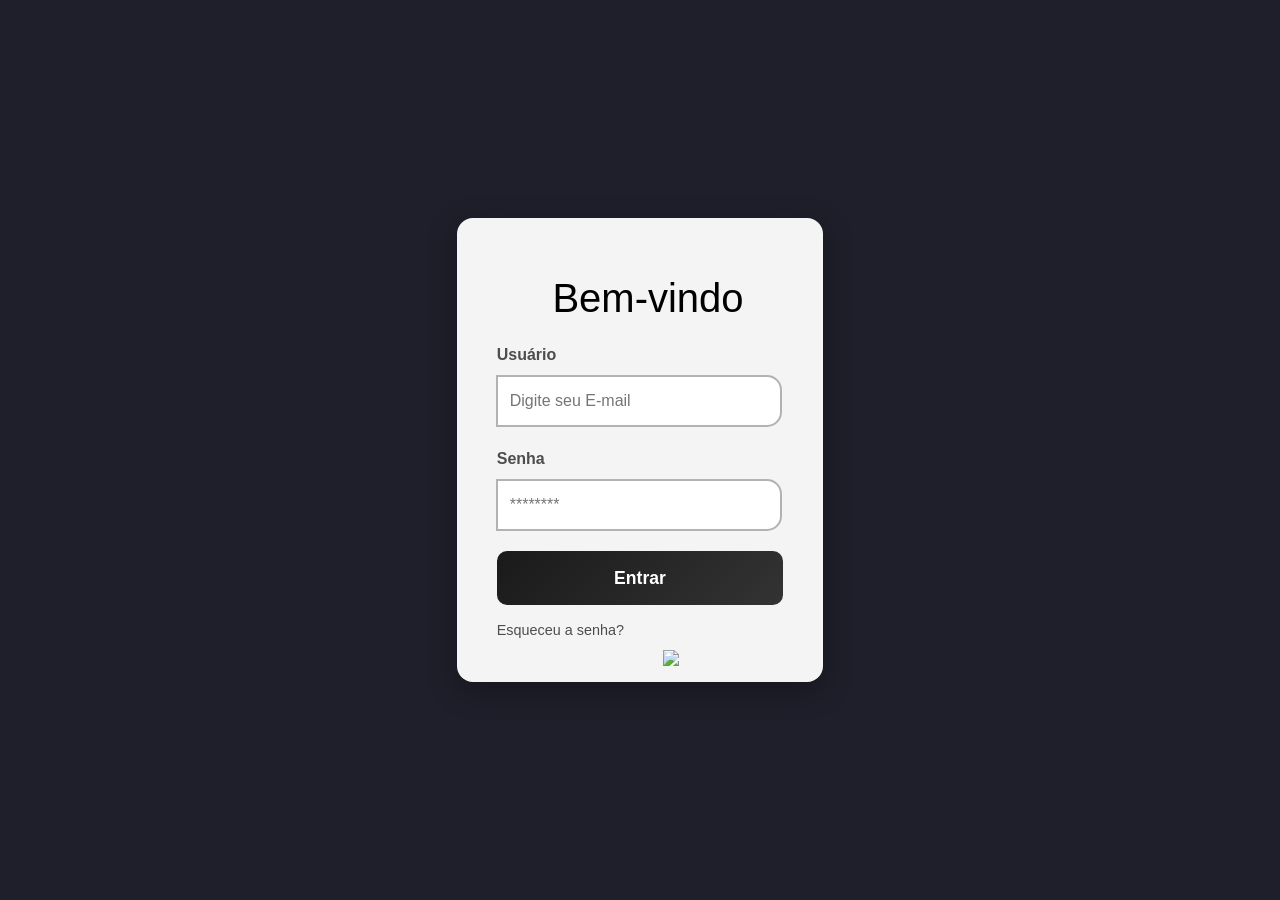
==== public/index.html @ 5a39602f "Mais uma etepa da organização de arquivos" ====
<!DOCTYPE html>
<html lang="pt-BR">
<head>
    <meta charset="UTF-8">
    <meta name="viewport" content="width=device-width, initial-scale=1.0">
    <title>Login</title>
    <!-- Importa os estilos CSS externos -->    
    <link href="style/style.css" rel="stylesheet">
</head>
<body class="login">
    <form class="form" action="/" method="POST">
        <div class="container-login">
            <div class="login-box">
                <h1 class="login-title">Bem-vindo</h1>
                <div class="input-group a">
                    <label>Usuário</label>
                    <input type="text" id="email" name="email" placeholder="Digite seu E-mail" required>
                </div>
                
                <div class="input-group">
                    <label >Senha</label>
                    <input type="password" id="senha" name="senha" placeholder="********" required>
                </div>
                
                <input type="submit" class="login-btn" id="btn-entrar" value="Entrar">
                
                <div class="links">
                    <a  href="#">Esqueceu a senha?</a>
                </div>
                <img src="image/powewdbypropeller.png" class="logo-login">
                
            </div>
        </div>
    </form>

    <!-- Importa o arquivo JavaScript externo -->
    <script type="text/JavaScript" src="js/script.js" defer></script>
</body>
</html>
---- public/style/style.css ----
@import url("https://cdn.jsdelivr.net/npm/bootstrap@5.0.2/dist/css/bootstrap.min.css");


:root { 
    --primary-color: #1a1a1a;
    --secondary-color: #333333;
    --text-color-primary: #ffffff;
    --text-color-sec: #4d4d4d;
    --background-color: #f2f2f2;
}

*{
    box-sizing: border-box;
    margin: 0;
    padding: 0;
}

html,body {
    background-color: var(--background-color);
    font-family: 'Segoe UI', Tahoma, Geneva, Verdana, sans-serif;
    color: var(--text-color-sec);
    margin: 0;
    padding: 0;
    min-height: 100vh;
    min-height: 100dvh;
}

body{
    display: grid;
    grid-template-columns: auto 1fr;
}
.login{
    display: flex;
    justify-content: center;
    align-items: center;
    background-color: rgb(31, 31, 43);
}

.logo-login{
    position:absolute;
    right: 2em;
    bottom: 1em;
    width: 8rem;
    height:auto;
}

/* Login */
.container-login {
  width: 100%;
  position: relative;
  max-width: 420px;
  background: rgba(255, 255, 255, 0.95);
  padding: 40px;
  border-radius: 16px;
  box-shadow: 0 8px 30px rgba(0, 0, 0, 0.3);
  margin-left: auto;
  margin-right: auto;
}

.login-title {
  text-align: center;
  font-size: 2.5rem;
  margin-bottom: 5px;
}

.input-group {
  margin-bottom: 20px;
}

.input-group label {
  display: block;
  font-weight: bold;
  margin-bottom: 8px;
}

.input-group input {
  width: 100%;
  padding: 12px;
  border: 2px solid rgba(0, 0, 0, 0.3);
  border-radius: 15px;
  outline: none;
  font-size: 1rem;
  transition: 0.3s;
}

.input-group input:focus {
  border-color: #530101;
  box-shadow: 0 0 8px rgb(0, 0, 0);
}

.login-btn {
  width: 100%;
  padding: 14px;
  background: linear-gradient(135deg, var(--primary-color), var(--secondary-color));
  color: white;
  border: none;
  border-radius: 10px;
  font-weight: bold;
  font-size: 1.1rem;
  cursor: pointer;
  transition: background 0.3s;
}

.login-btn:hover {
  background: linear-gradient(135deg, var(--secondary-color), var(--primary-color));
}

.links {
  display: flex;
  justify-content: space-between;
  margin-top: 15px;
  
}

.links a {
  color: var(--text-color);
  text-decoration: none;
  font-size: 0.9rem;
  transition: 0.3s;
}

.links a:hover {
  color: var(--secondary-color);
  text-decoration: underline;
}


/* sidebar */
#sidebar{
    box-sizing: border-box;
    height: 100vh;
    width: 250px;
    padding: 5px 1em;
    background-color: var(--primary-color);
    color: var(--text-color-sec);
    border-right: 1px solid var(--secondary-color);
    z-index: 10;
    position: sticky;
    top: 0;
    align-self: start;
    transition: 300ms ease-in-out;
    overflow: hidden;
    text-wrap: calc();
}

#sidebar.close{
    padding: 5px;
    width: 60px;
}

#sidebar ul{
    display: flex;
    flex-direction: column;
    height: 100%;
    list-style: none;
    padding: 0;
}

#sidebar > ul > li:first-child{
    display: flex;
    justify-content: flex-end;
    margin-bottom: 16px;
}

#sidebar > ul > li:first-child .logo{
    font-weight: 600;
}

#sidebar ul li.active a {
    color: rgb(0, 0, 255);
}

#sidebar ul li.active a svg {
    fill: blue;
}

#sidebar a, #sidebar .dropdown-btn, #sidebar .logo{
    border-radius: .5em;
    padding: .85em;
    text-decoration: none;
    color: var(--text-color-primary);
    display: flex;
    align-items: center;
    gap: 1em;
}

.dropdown-btn{
    width: 100%;
    text-align: left;
    background: none;
    border: none;
    font: inherit;
    cursor: pointer;
}

#sidebar svg{
    flex-shrink: 0;
    fill: var(--text-color-primary);
}

#sidebar a span, #sidebar .dropdown-btn span{
    flex-grow: 1;
}

#sidebar a:hover, #sidebar .dropdown-btn:hover{
    background-color: var(--secondary-color);
}

#sidebar .sub-menu{
    display: grid;
    grid-template-rows: 0fr;
    transition: 300ms ease-in-out;
}

#sidebar .sub-menu > div{
    overflow: hidden;
}

#sidebar .sub-menu.show{
    grid-template-rows: 1fr;
}

.dropdown-btn svg{
    transition: 300ms ease-in-out;
}

 /* #sidebar ul li:last-child{
    display: flex;
    gap: 1em;
    align-items: center;
}  */


.rotate svg:last-child{
    transform: rotate(180deg);
}

#toggle-btn.rotate svg{
    transform: rotate(180deg);
}

#sidebar .sub-menu a{
    padding-left: 2em;
    font-size: .9em;
}

#toggle-btn{
    margin-left: auto;
    padding: 1em;
    border: none;
    border-radius: .5em;
    background: none;
    cursor: pointer;

    svg{
        transition: transform 150ms ease;
    }
}

#toggle-btn:hover{
    background-color: var(--secondary-color);
}

/* Main */
main{
    color: var(--secondary-color);
    margin-top: 5px;
    margin-bottom: 15px;
}

main p{
    color: var(--text-color-sec);
    margin-top: 5px;
    margin-bottom: 15px;
}

/* Containers */
.container {
    border: 1px solid var(--secondary-color);
    border-radius: 1em;
    margin: 0 auto 20px auto;
    padding: min(3em, 15%);
    width: 95%;
}

.container h2,
.container p {
    margin-top: 0;
}

.container-aviso{
    display: flex;
    flex-direction: column;
    border-radius: 1em;
    padding: min(3em, 2%);
    width: 100%;
    margin: 0 auto 20px auto;
    box-shadow: 0 8px 30px rgba(0, 0, 0, 0.3);
    position: relative;
}
.container-aviso p{
    padding: 0 0 0 0;
}

.container-aviso button{
    position: absolute;
    right: 1em;
    top: 1em;
    background-color: transparent;
    border: none;
}

.container-cms{
    border: 0px;
    border-radius: 15px;
    background-color: white;
    margin: 0 auto 2% auto;
    padding: min(3em, 2%);
    width: 50%;
    height: 50%;
    box-shadow: 0 8px 30px rgba(0, 0, 0, 0.3);
    animation: animacaoOpenCms 0.5s ;
}

.container-cms p{
    margin-top: -1em;
    margin-left: -1em;
    animation: animacaoOpenCms 0.5s ;
}

.container-doc{
    border-radius: 1em;
    box-shadow: 0 5px 15px rgba(0, 0, 0, 0.3);
    padding: min(1em, 15%);
    width: 100%;
    height: 100%;
}
.container-src{
    display: flex;
    flex-grow: 1;
    width: 100%;
}


/* dashboard */

.dashboard {
    display: flex;
    flex:1;
    justify-content: center;
    align-items: center;
    padding: 1em;
    flex-wrap: wrap;
    border-radius: 15px;
    gap: 2em;
}

.dashboard .dash{
    padding: 20px;
    display: grid;
    /* grid-template-rows: auto auto auto auto; */
    width: 14rem;
    height: 14rem; 
    border-radius: 15px;
    box-shadow: 0 8px 30px rgba(0, 0, 0, 0.3);
}

.dash .label{
    color: var(--primary-color);
    font-size: 16px;
    font-weight: bold;
}

.dash .dash-icon{
    display: block;
    width: 50px;
    height: 50px;
    border-radius: 15px;
}

/* Responsividade */
@media(max-width: 800px){
    .gestao{
        grid-template-columns: 1fr;
    }
    
    main{
        padding: 2em 1em 60px 1em;
    }
    
    .container{
        border: 1px solid var(--secondary-color);
        padding: 1rem;
        margin: 0 auto 20px auto;
    }

    .dashboard .dash{
    padding: 20px;
    display: grid;
    /* grid-template-rows: auto auto auto auto; */
    width: 100%;
    height: 14rem; 
    border-radius: 15px;
    box-shadow: 0 8px 30px rgba(0, 0, 0, 0.3);
}
    
    #sidebar{
        height: 60px;
        width: 100%;
        border-right: none;
        border-top: 1px solid var(--secondary-color);
        padding: 0;
        position: fixed;
        top: unset;
        bottom: 0;
        
        > ul{
            padding: 0;
            display: grid;
            grid-auto-columns: 60px;
            grid-auto-flow: column;
            align-items: center;
            overflow-x: scroll;
            height: auto;
            justify-content: initial;
        }
        
        ul li{
            height: 100%;
        }
        
        ul li:last-child{
            margin-top: 0;
        }
        
        ul a, ul .dropdown-btn{
            width: 60px;
            height: 60px;
            justify-content: center;
            padding: 0;
            border-radius: 0%;
            justify-content: center;
        }
        
        ul li span, ul li:first-child, .dropdown-btn svg:last-child{
            display: none;
        }
        
        ul li .sub-menu {
            display: none;
            position: fixed;
            bottom: 60px;
            left: 0;
            width: 100%;
            max-height: 85px;
            background-color: var(--primary-color);
            border-top: 1px solid var(--secondary-color);
            overflow-y: auto;
        }
        
        ul li .sub-menu.show {
            display: flex;
            justify-content: center;
        }
        
        ul li .sub-menu > div {
            display: flex;
            flex-wrap: wrap;
            flex-direction: row;
            align-items: center;
            justify-content: center;
            gap: .25rem;
            padding: .5rem;
            overflow-x: hidden;
            white-space: nowrap;
        }
        
        ul li .sub-menu > div li {
            display: inline-flex;
        }
        
        ul li .sub-menu > div li a {
            padding: .75em 1em;
            text-align: center;
            white-space: normal;
        }
        
        > div{
            overflow-x: auto;
        }
        li{
            display: inline-flex;
            
        }
        
        a{
            box-sizing: border-box;
            padding: 1em;
            width: auto;
            justify-content: center;
        }

        .profile{
        position: absolute;
        right: 0;
}
    }
}

/* Botoes */

#btnAviso{
    display: block;
    margin-left: auto;
    position: fixed;
    right: 2%;
    top: 3%;
    z-index: 9;
}

 /* Botão: Slider do documento */

/* Oculta o checkbox padrão */
.switch input {
  display: none;
}

/* Container/Trilho do switch */
.switch {
  position: relative;
  display: inline-block;
  width: 100%;
  height: 40px;
}

/* Estilização base do trilho */
.slider {
  position: absolute;
  cursor: pointer;
  top: 0; left: 0; right: 0; bottom: 0;
  background-color: #ccc;
  transition: 0.4s;
  border-radius: 34px; /* Deixa o trilho arredondado */
  user-select: none;
}

.slider #doc-active{
    position: absolute;
    left: 18%;
    top:20%;
}

.slider #atest-active{
    position: absolute;
    right: 20%;
    top:20%;
}
/* A bolinha do interruptor */
.slider:before {
  position: absolute;
  content: "";
  height: 32px;
  width: 50%;
  left: 4px;
  bottom: 4px;
  background-color: white;
  z-index: 0;
  transition: 0.4s;
  border-radius: 20px; /* Deixa a bolinha redonda */
}

/* Move a bolinha para a direita */
.switch input:checked + .slider:before {
  transform: translateX(98%);
  content: "";
}

/* Tags */

h1{
    padding: 1rem 0rem 1rem 1rem;
    color:rgb(0, 0, 0);
}
p{
    margin: auto;
    padding: 1rem 0rem 0rem 1rem;
}

input {
    border: none;
    outline: none;
}

ul{
    list-style: none;
    padding-left: 0;
}

/* Profile Styles */

.picture-profile {
    width: 100px;
    height: 100px;
    border-radius: 50%;
    object-fit: cover;
    margin-bottom: 1em;
}

.name{
    margin-left: 10px;
    font-size: 1.5em;
    font-weight: bold;
    margin-bottom: 0.5em;
}

.profile{
    position: absolute;
    bottom: 0;
}

/* animações */

@keyframes animacaoOpenCms{
    from {
        opacity: 0;
        width: 0%;
        height: 0%;
    }
    to{
        opacity: 1;
        width: 50%;
        height: 68%;
    }
}
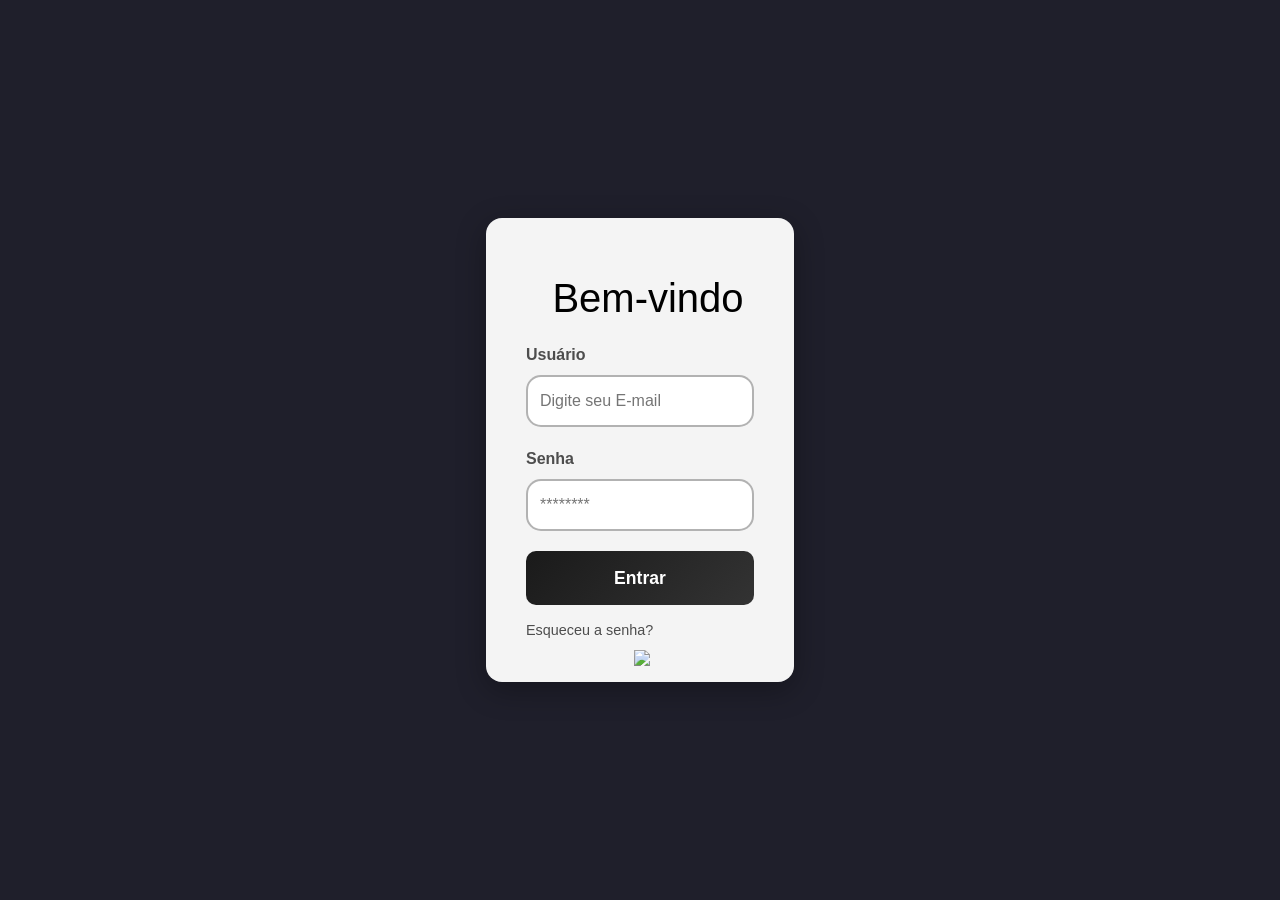
==== commit a65bb03d: "arrumando conflitos de classes do css" ====
--- a/public/index.html
+++ b/public/index.html
@@ -12,12 +12,12 @@
         <div class="container-login">
             <div class="login-box">
                 <h1 class="login-title">Bem-vindo</h1>
-                <div class="input-group a">
+                <div class="login-group">
                     <label>Usuário</label>
                     <input type="text" id="email" name="email" placeholder="Digite seu E-mail" required>
                 </div>
                 
-                <div class="input-group">
+                <div class="login-group">
                     <label >Senha</label>
                     <input type="password" id="senha" name="senha" placeholder="********" required>
                 </div>
--- a/public/style/style.css
+++ b/public/style/style.css
@@ -63,17 +63,17 @@
   margin-bottom: 5px;
 }
 
-.input-group {
+.login-group {
   margin-bottom: 20px;
 }
 
-.input-group label {
+.login-group label {
   display: block;
   font-weight: bold;
   margin-bottom: 8px;
 }
 
-.input-group input {
+.login-group input {
   width: 100%;
   padding: 12px;
   border: 2px solid rgba(0, 0, 0, 0.3);
@@ -83,7 +83,7 @@
   transition: 0.3s;
 }
 
-.input-group input:focus {
+.login-group input:focus {
   border-color: #530101;
   box-shadow: 0 0 8px rgb(0, 0, 0);
 }
@@ -193,6 +193,27 @@
     cursor: pointer;
 }
 
+.dropdown-box{
+        position: absolute;
+    top: 1rem;
+    right: 1rem;
+    display: flex;
+    flex-direction: column;
+    background-color: lightgray;
+    border-radius: 10px;
+    width: 5rem;
+    height: fit-content;
+    justify-content: space-between;
+    opacity: 0;
+    transition: .2s ease;
+    pointer-events: none;
+}
+.dropdown-box.show{
+    opacity: 1;
+    transform: translate(0, 2.5rem);
+    pointer-events: visible;
+}
+
 #sidebar svg{
     flex-shrink: 0;
     fill: var(--text-color-primary);
@@ -286,28 +307,6 @@
 .container h2,
 .container p {
     margin-top: 0;
-}
-
-.container-aviso{
-    display: flex;
-    flex-direction: column;
-    border-radius: 1em;
-    padding: min(3em, 2%);
-    width: 100%;
-    margin: 0 auto 20px auto;
-    box-shadow: 0 8px 30px rgba(0, 0, 0, 0.3);
-    position: relative;
-}
-.container-aviso p{
-    padding: 0 0 0 0;
-}
-
-.container-aviso button{
-    position: absolute;
-    right: 1em;
-    top: 1em;
-    background-color: transparent;
-    border: none;
 }
 
 .container-cms{
@@ -327,20 +326,6 @@
     margin-left: -1em;
     animation: animacaoOpenCms 0.5s ;
 }
-
-.container-doc{
-    border-radius: 1em;
-    box-shadow: 0 5px 15px rgba(0, 0, 0, 0.3);
-    padding: min(1em, 15%);
-    width: 100%;
-    height: 100%;
-}
-.container-src{
-    display: flex;
-    flex-grow: 1;
-    width: 100%;
-}
-
 
 /* dashboard */
 
